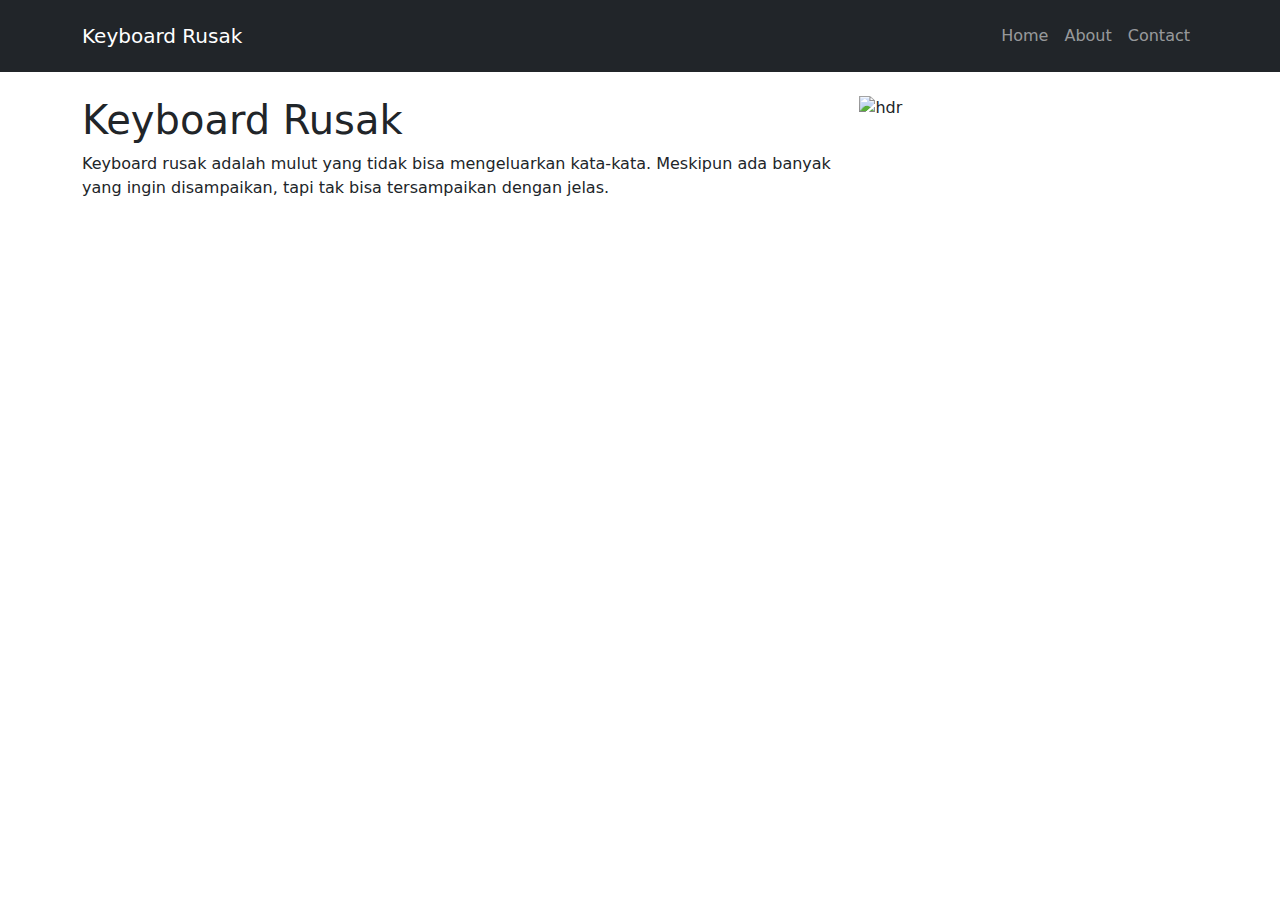
==== portofolio-sammi/index.html @ adb61a50 "update index" ====
<!doctype html>
<html lang="en">
    <head>
        <meta charset="utf-8">
        <meta name="viewport" content="width=device-width, initial-scale=1">
        <title>Keyboard Rusak</title>
        <link href="https://cdn.jsdelivr.net/npm/bootstrap@5.3.3/dist/css/bootstrap.min.css" rel="stylesheet" integrity="sha384-QWTKZyjpPEjISv5WaRU9OFeRpok6YctnYmDr5pNlyT2bRjXh0JMhjY6hW+ALEwIH" crossorigin="anonymous">

    </head>
    <body>
        <!-- Navigation -->
        <nav class="navbar navbar-expand-lg navbar-dark fixed-top bg-dark py-3 px-4">
            <div class="container">
                <!-- a.navbar-brand -->
                <a href="#" class="navbar-brand">Keyboard Rusak</a>
                    <!-- div#navmenu -->
                    <button class="navbar-toggler" type="button" data-bs-toggle="collapse" data-bs-target="#navmenu">
                        <span class="navbar-toggler-icon"></span>
                    </button>
                    <div class="collapse navbar-collapse" id="navmenu">
                        <!-- ul.navbar-nav -->  
                        <ul class="navbar-nav ms-auto">
                            <!-- li.nav-item*3>a.nav-link -->
                            <li class="nav-item">
                                <a href="#" class="nav-link">Home</a>
                            </li>
                            <li class="nav-item">
                                <a href="#" class="nav-link">About</a>
                            </li>
                            <li class="nav-item">
                                <a href="#" class="nav-link">Contact</a>
                            </li>
                        </ul>
                    </div>
            </div>

        </nav>

        <!-- Header -->
         <br><br>
        <section>
            <div class="container mt-5 ">
                <div class="d-flex">
                    <div>
                        <h1>Keyboard Rusak</h1>
                        <p>Keyboard rusak adalah mulut yang tidak bisa mengeluarkan kata-kata. Meskipun ada banyak yang ingin disampaikan, tapi tak bisa tersampaikan dengan jelas.</p>
                    </div>
                    <img class="img-fluid w-50" src="/image/Header.svg"  alt="hdr">
                    
                </div>
            </div>
            
        </section>

        <!-- div.container -->
         <!-- container untuk merapikan paragraf -->
        <div class="container">
             
        </div>


        <script src="https://cdn.jsdelivr.net/npm/bootstrap@5.3.3/dist/js/bootstrap.bundle.min.js" integrity="sha384-YvpcrYf0tY3lHB60NNkmXc5s9fDVZLESaAA55NDzOxhy9GkcIdslK1eN7N6jIeHz" crossorigin="anonymous"></script>
        <script src="https://cdn.jsdelivr.net/npm/@popperjs/core@2.11.8/dist/umd/popper.min.js" integrity="sha384-I7E8VVD/ismYTF4hNIPjVp/Zjvgyol6VFvRkX/vR+Vc4jQkC+hVqc2pM8ODewa9r" crossorigin="anonymous"></script>
    </body>
</html>
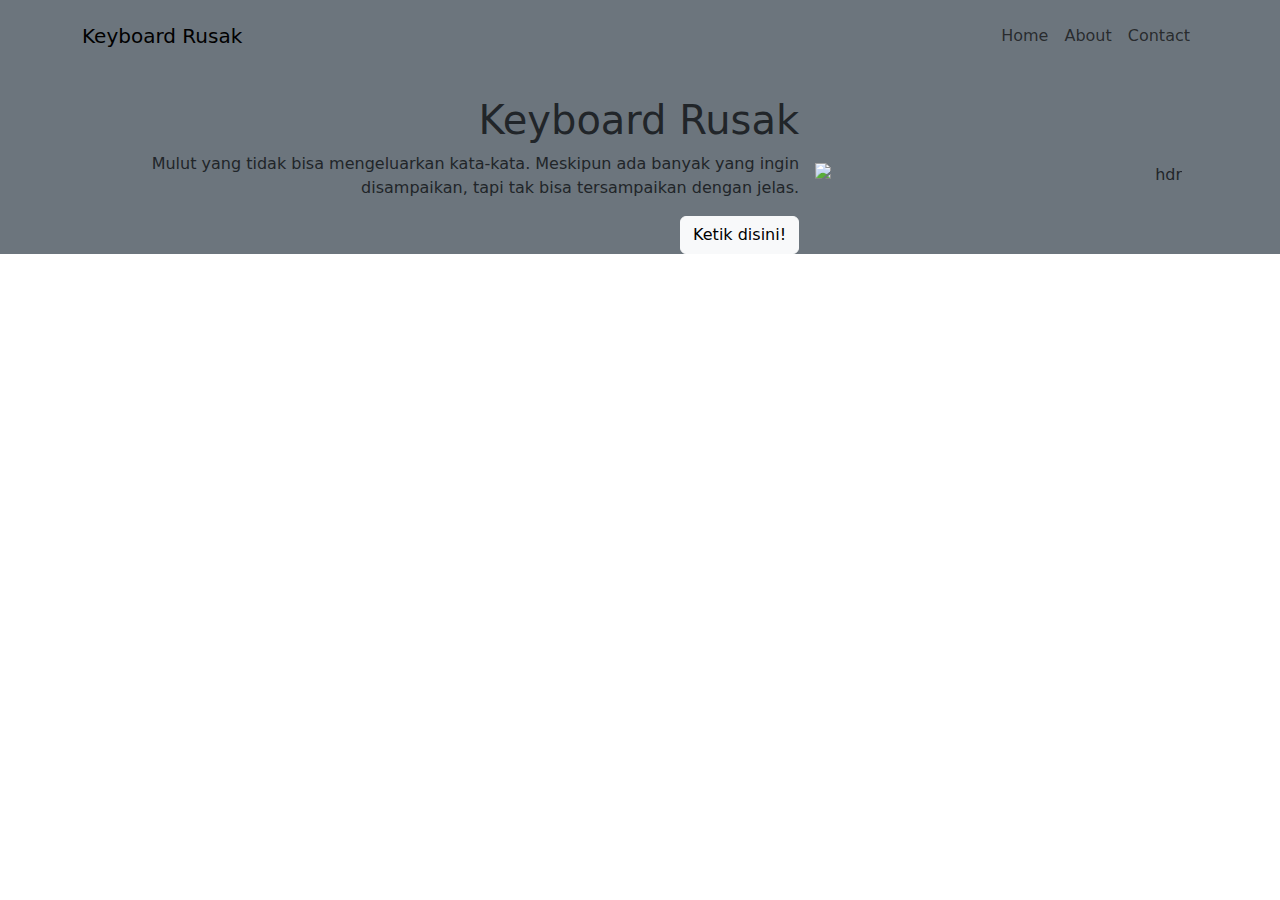
==== commit 49551137: "update index" ====
--- a/portofolio-sammi/index.html
+++ b/portofolio-sammi/index.html
@@ -9,7 +9,7 @@
     </head>
     <body>
         <!-- Navigation -->
-        <nav class="navbar navbar-expand-lg navbar-dark fixed-top bg-dark py-3 px-4">
+        <nav class="navbar navbar-expand-lg navbar-secondary fixed-top bg-secondary py-3 px-4">
             <div class="container">
                 <!-- a.navbar-brand -->
                 <a href="#" class="navbar-brand">Keyboard Rusak</a>
@@ -37,15 +37,18 @@
         </nav>
 
         <!-- Header -->
-         <br><br>
-        <section>
+        <section class="bg-secondary">
+            <br><br>
             <div class="container mt-5 ">
-                <div class="d-flex">
+                <div class="d-flex align-items-center text-end">
                     <div>
                         <h1>Keyboard Rusak</h1>
-                        <p>Keyboard rusak adalah mulut yang tidak bisa mengeluarkan kata-kata. Meskipun ada banyak yang ingin disampaikan, tapi tak bisa tersampaikan dengan jelas.</p>
+                        <p>Mulut yang tidak bisa mengeluarkan kata-kata. Meskipun ada banyak yang ingin disampaikan, tapi tak bisa tersampaikan dengan jelas.</p>
+                        <a href="https://instagram.com/sym_fv_/" target="blank">
+                            <button class="btn btn-light" type="button">Ketik disini!</button>
+                        </a>
                     </div>
-                    <img class="img-fluid w-50" src="/image/Header.svg"  alt="hdr">
+                    <img class="img-fluid w-50 m-3" src="/image/Header.svg"  alt="hdr">
                     
                 </div>
             </div>
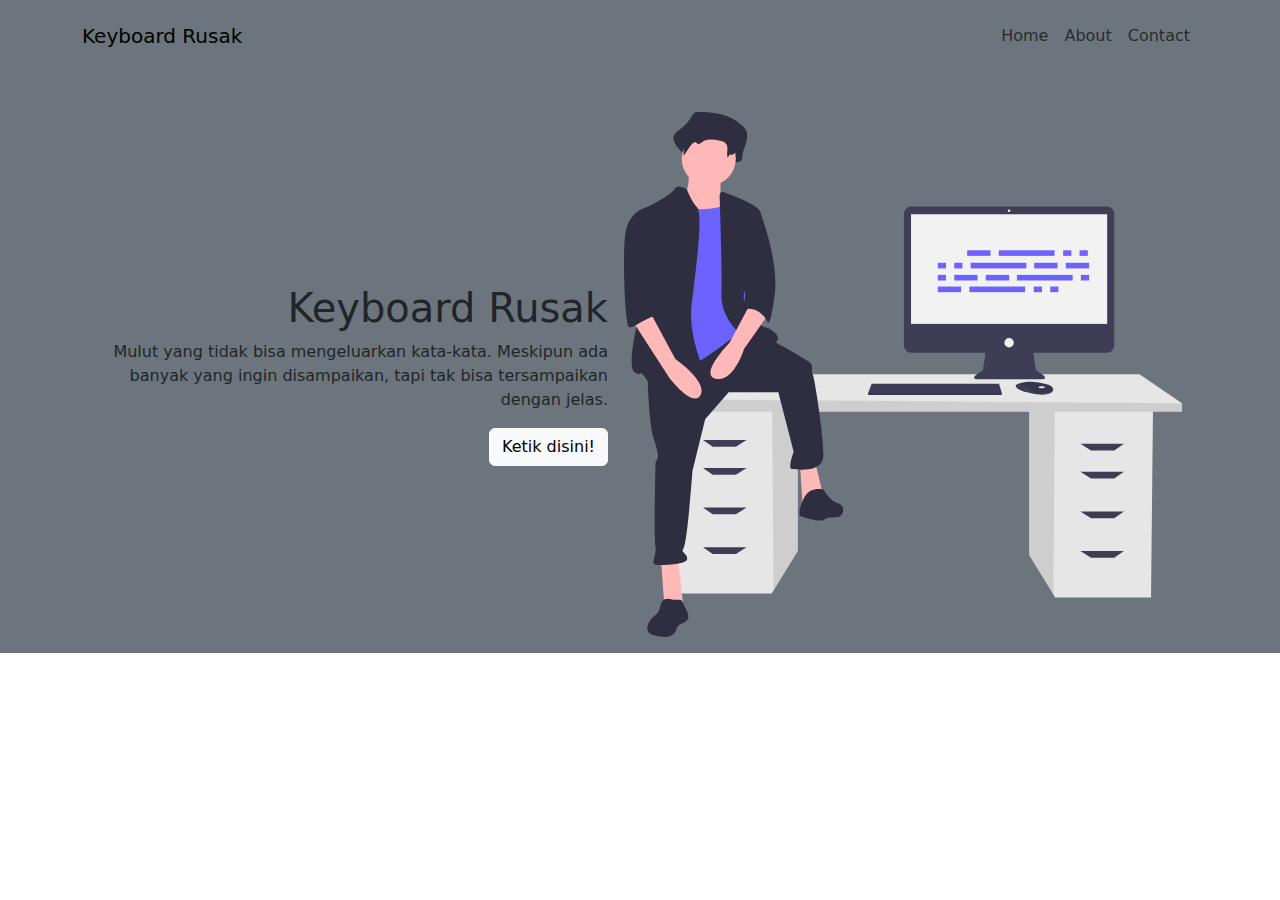
==== commit 179942f3: "update index" ====
--- a/portofolio-sammi/index.html
+++ b/portofolio-sammi/index.html
@@ -5,7 +5,7 @@
         <meta name="viewport" content="width=device-width, initial-scale=1">
         <title>Keyboard Rusak</title>
         <link href="https://cdn.jsdelivr.net/npm/bootstrap@5.3.3/dist/css/bootstrap.min.css" rel="stylesheet" integrity="sha384-QWTKZyjpPEjISv5WaRU9OFeRpok6YctnYmDr5pNlyT2bRjXh0JMhjY6hW+ALEwIH" crossorigin="anonymous">
-
+        <link rel="icon" href="/portofolio-sammi/image/Keyboard Rusak.jpeg">
     </head>
     <body>
         <!-- Navigation -->
@@ -48,7 +48,7 @@
                             <button class="btn btn-light" type="button">Ketik disini!</button>
                         </a>
                     </div>
-                    <img class="img-fluid w-50 m-3" src="/image/Header.svg"  alt="hdr">
+                    <img class="img-fluid w-50 m-3" src="/portofolio-sammi/image/Header.svg"  alt="hdr">
                     
                 </div>
             </div>
